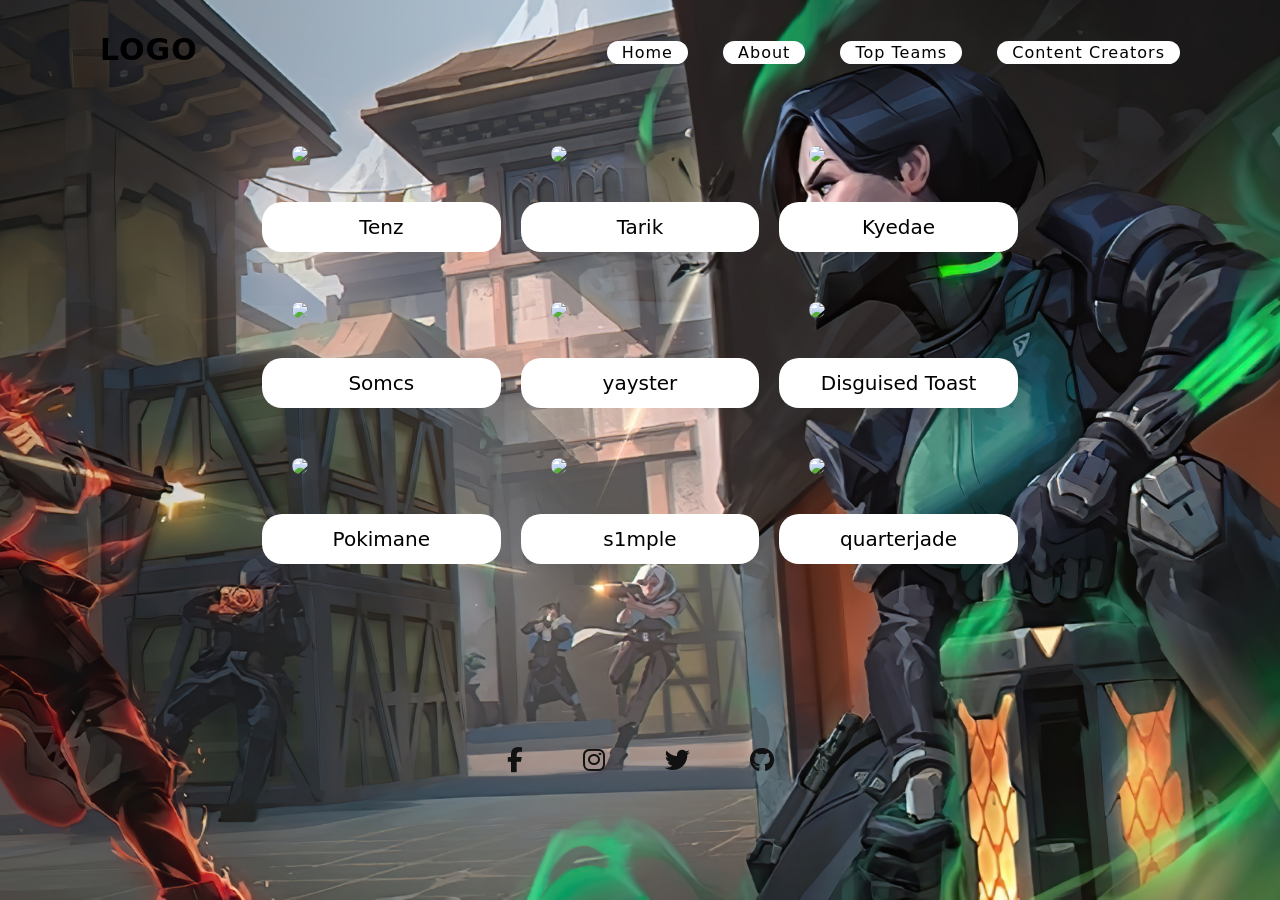
==== Content Creators.html @ 9dfe6d50 "first commit" ====
<!DOCTYPE html>
<html lang="en">

<head>
    <meta charset="UTF-8">
    <meta http-equiv="X-UA-Compatible" content="IE=edge">
    <meta name="viewport" content="width=device-width, initial-scale=1.0">
    <title>daniel-project1-website</title>
    <link rel="stylesheet" href="https://cdnjs.cloudflare.com/ajax/libs/font-awesome/6.4.0/css/all.min.css">
    <link href="https://cdn.jsdelivr.net/npm/bootstrap@5.3.0-alpha3/dist/css/bootstrap.min.css" rel="stylesheet"
        integrity="sha384-KK94CHFLLe+nY2dmCWGMq91rCGa5gtU4mk92HdvYe+M/SXH301p5ILy+dN9+nJOZ" crossorigin="anonymous">
    <link rel="stylesheet" type="text/css" href="style.css">
</head>

<body>
    <section>
        <input type="" checkbox id="check">
        <header>
            <h2> <a href="logo.webp" class=logo>Logo</a></h2>
            <div class="navigation">
                <a href="Mywebsite.html">Home</a>
                <a href="About.html">About</a>
                <a href="Top Teams.html"> Top Teams</a>
                <a href="Content Creators.html">Content Creators</a>
            </div>
            <label for="">
                <i class="fa fa-bars menu-btn"></i>
                <i class="fa fa-times close-btn"></i>
            </label>
        </header>
        <div class="container">
            <div class="column">
                <img src="https://tse1.mm.bing.net/th?id=OIP.jtlI-VymtkIMawLPCl5gAwAAAA&pid=Api&P=0">
                <div class="description">Tenz</div>
            </div>
            <div class="column">
                <img src="https://static.hltv.org/images/playerprofile/thumb/8523/800.jpeg?v=5">
                <div class="description">Tarik</div>
            </div>
            <div class="column">
                <img src="https://famouszoom.com/wp-content/uploads/2022/07/Kyedae-Shymko..-1-300x300.jpg">
                <div class="description">Kyedae</div>
            </div>
        </div>
        <div class="container">
            <div class="column">
                <img src="https://prosettings.net/acd-cgi/img/v1/wp-content/uploads/s0m.png?dpr=1%7Cfit=contain%7Cformat=webp%7Cgravity=top%7Cheight=400%7Cquality=99%7Csharpen=1%7Cwidth=400">
                <div class="description">Somcs</div>
            </div>
            <div class="column">
                <img src="https://tse1.mm.bing.net/th?id=OIP.RdF7TxkqAF_UVSQWNj7KPQAAAA&pid=Api&P=0">
                <div class="description">yayster</div>
            </div>
            <div class="column">
                <img src="https://tse4.mm.bing.net/th?id=OIP.Djx6om866ts8GmTdWr169AHaHa&pid=Api&P=0">
                <div class="description">Disguised Toast</div>
            </div>
        </div>
        <div class="container">
            <div class="column">
                <img src="https://images.genius.com/68eec8fb98894e19d1372e7ec1825f6a.1000x1000x1.jpg">
                <div class="description">Pokimane</div>
            </div>
            <div class="column">
                <img src="https://tse1.mm.bing.net/th?id=OIP.DPd33K4bLP5MgbK6cbA4jgHaHa&pid=Api&P=0">
                <div class="description">s1mple</div>
            </div>
            <div class="column">
                <img src="https://tse4.explicit.bing.net/th?id=OIP.-J6Yj_6PBTFuBudVtiVAkAHaHa&pid=Api&P=0">
                <div class="description">quarterjade</div>
            </div>
        </div>
        <br>
        <br>
        <div class="media-icons">
            <a href="https://www.facebook.com/daniel.simoncabador/"><i class="fab fa-facebook-f"></i></a>
            <a href="https://www.instagram.com/ch1suka/"><i class="fab fa-instagram"></i></a>
            <a href="https://twitter.com/CabadorDan45811"><i class="fab fa-twitter"></i></a>
            <a href="https://github.com/DanielCabador"><i class="fab fa-github"></i></a>
          </div>
    </section>
</body>
<script src="https://cdn.jsdelivr.net/npm/bootstrap@5.3.0-alpha3/dist/js/bootstrap.bundle.min.js"
    integrity="sha384-ENjdO4Dr2bkBIFxQpeoTz1HIcje39Wm4jDKdf19U8gI4ddQ3GYNS7NTKfAdVQSZe"
    crossorigin="anonymous"></script>

</html>
---- style.css ----
@import url('https://fonts.googleapis.com/css2?family=Inter:wght@100;200;400;500;600;700&family=Poppins:wght@300;400;500;600;800;900&display=swap')

* {
    margin:0;
    padding:0;
    box-sizing:border-box;
    font-family: "Poppins",sans-serif;



}



.container {
    display: flex;
    width: 800px;
    margin: 0 auto;
    position: relative;
  }
  .column {
    width: 33.33%;
    float: left;
    padding: 10px;
    box-sizing: border-box;
  }
  img {
    width: 100%;
    border-radius: 10px;
    margin:30px;
  }
  .description {
    margin-top: 10px;
    text-align: center;
    color: #000000;
    font-size: 20px;
    justify-content: center;
    font-weight: 500;
    padding: 10px;
    background-color: white;
    border-radius: 20px;
  }

section{
    position:relative;
    width:100%;
    min-height: 100vh;
    display:flex;
    flex-direction: column;
    justify-content: flex-start;
    background: url(bg.jpg) no-repeat;
    background-size:cover;
    background-position: center;
}

header{
    position:relative;
    top:0;
    width:100%;
    padding: 30px 100px;
    display:flex;
    justify-content: space-between;
    align-items: center;
}
header .logo{
    position:relative;
    color:#000;
    font-size: 30px;
    text-decoration:none;
    text-transform: uppercase;
    font-weight: 800;
    letter-spacing: 1px;
}

header .navigation a{
    color:#000;
    background:#fff;
    width: fit-content;
    text-decoration: none;
    font-weight:500;
    letter-spacing: 1px;
    padding: 2px 15px;
    border-radius:20px;
    transition-property:all;
}

header .navigation a:not(:last-child){
    margin-right:30px;

}

header .navigation a:hover{
    background: red;

}

.content{
    max-width:650px;
    margin: 60px 100px;
}

.content .info h2{
    color:#C41212;
    font-size: 55px;
    text-transform: uppercase;
    font-weight: 800;
    letter-spacing: 2px;
    line-height: 60px;
    margin-bottom:30px;
}

.content .info h2 span{
    color:#fff;
    font-size: 50px;
    font-weight: 600;

}
.content .info h1{
    color:red;
    font-size: 50px;
    font-weight: 800;

}
.content .info p{
    
    font-size:20px;
    font-weight: 600;
    margin-bottom: 40px;
    margin-top:50px;
    color:black;
}





.media-icons{
    display:flex;
    justify-content: center;
    align-items: center;
    margin:auto;
}

.media-icons a{
    position:relative;
    color:#111;
    font-size: 25px;
    transition:0.3s;
    transition-property: transform;
}

.media-icons a:not(:last-child){
    margin-right: 60px;
}

.media-icons a:hover{
    transform:scale(0.5);
    
}

label{
    display: none;

}

#check{
    z-index:3;
    display: none;
}

@media(max-width: 960px){
    header .navigation{
        display: none;
    }

    label{
        display: block;
        font-size: 25px;
        cursor:pointer;
        transition: 0.3s;
        transition-property: color;
    
    
    }
    label:hover {
        color: #fff;
    }
    label .close-btn{
        display: none;
    }

    #check:check ~ header .navigation{
        z-index:2;
        position: fixed;
        background:rgba(236, 14, 14, 0.9);
        top:0;
        bottom: 0;
        left: 0;
        right:0;
        display:flex;
        flex-direction: column;
        justify-content: center;
        align-items: center;
    }

    #check:checked ~ header .navigation {
        font-weight: 700;
        margin-right: 0px;
         margin-bottom: 0;
         letter-spacing: 2px;
    }
    #check:checked ~ header label .menu-btn{
        display: none;
    }

    #check:checked ~ header label .close-btn{
        z-index:2;
        display: block;
        position:fixed;
    }

    label .menu-btn{
        position: absolute;
    }

    header .logo{
        position: absolute;
        bottom: -6px;

    }

    .content .info h2{
        font-size: 45px;
        line-height: 50px;
    }

    .content .info h2 span{
        font-size: 40px;
        font-weight: 600;
    }
    .content .info p{
        font-size:14px;
        color: #000;
    }

}

@media (max-width:560px){
    .content .info h2{
        font-size: 35px;
        line-height: 50px;
    }

    .content .info h2 span{
        font-size: 30px;
        font-weight: 600;
    }
    .content .info p{
        font-size:14px;
    } 
}
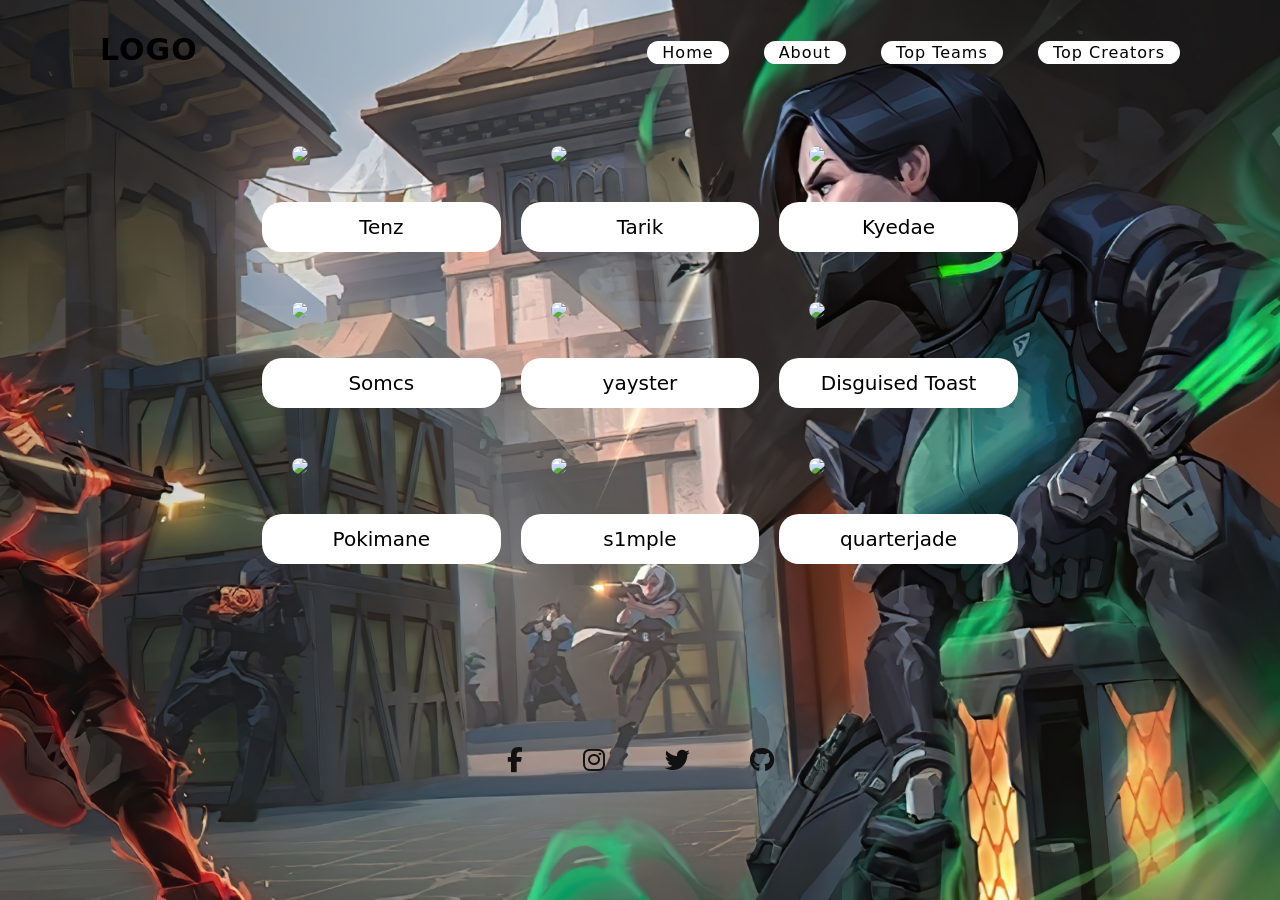
==== commit 828f595c: "changed nav link name" ====
--- a/Content Creators.html
+++ b/Content Creators.html
@@ -21,7 +21,7 @@
                 <a href="Mywebsite.html">Home</a>
                 <a href="About.html">About</a>
                 <a href="Top Teams.html"> Top Teams</a>
-                <a href="Content Creators.html">Content Creators</a>
+                <a href="Content Creators.html">Top Creators</a>
             </div>
             <label for="">
                 <i class="fa fa-bars menu-btn"></i>
--- a/style.css
+++ b/style.css
@@ -28,7 +28,15 @@
     width: 100%;
     border-radius: 10px;
     margin:30px;
-  }
+    
+  }
+
+  img:hover{
+    transform:scale(1.1)
+  }
+  
+
+  
   .description {
     margin-top: 10px;
     text-align: center;
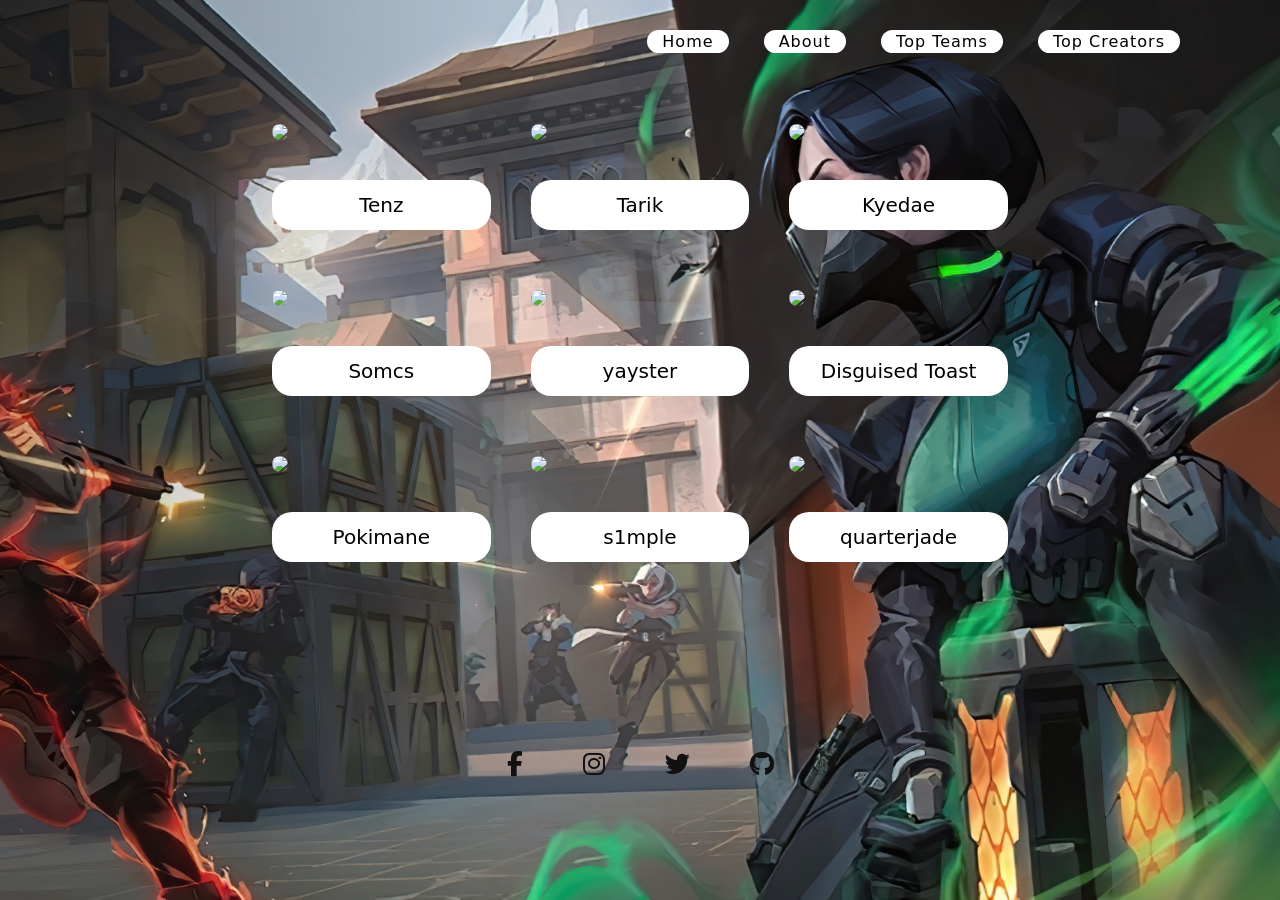
==== commit 3fe276d4: "removed logo word" ====
--- a/Content Creators.html
+++ b/Content Creators.html
@@ -16,7 +16,7 @@
     <section>
         <input type="" checkbox id="check">
         <header>
-            <h2> <a href="logo.webp" class=logo>Logo</a></h2>
+            <h2> <a href="logo.webp" class=logo></a></h2>
             <div class="navigation">
                 <a href="Mywebsite.html">Home</a>
                 <a href="About.html">About</a>
--- a/style.css
+++ b/style.css
@@ -28,7 +28,7 @@
     width: 100%;
     border-radius: 10px;
     margin:30px;
-    
+    margin-left:10px;
   }
 
   img:hover{
@@ -38,6 +38,7 @@
 
   
   .description {
+    margin: 10px;
     margin-top: 10px;
     text-align: center;
     color: #000000;
@@ -132,7 +133,7 @@
 .content .info p{
     
     font-size:20px;
-    font-weight: 600;
+    font-weight: 700;
     margin-bottom: 40px;
     margin-top:50px;
     color:black;
@@ -162,7 +163,7 @@
 }
 
 .media-icons a:hover{
-    transform:scale(0.5);
+    transform:scale(1.3);
     
 }
 
